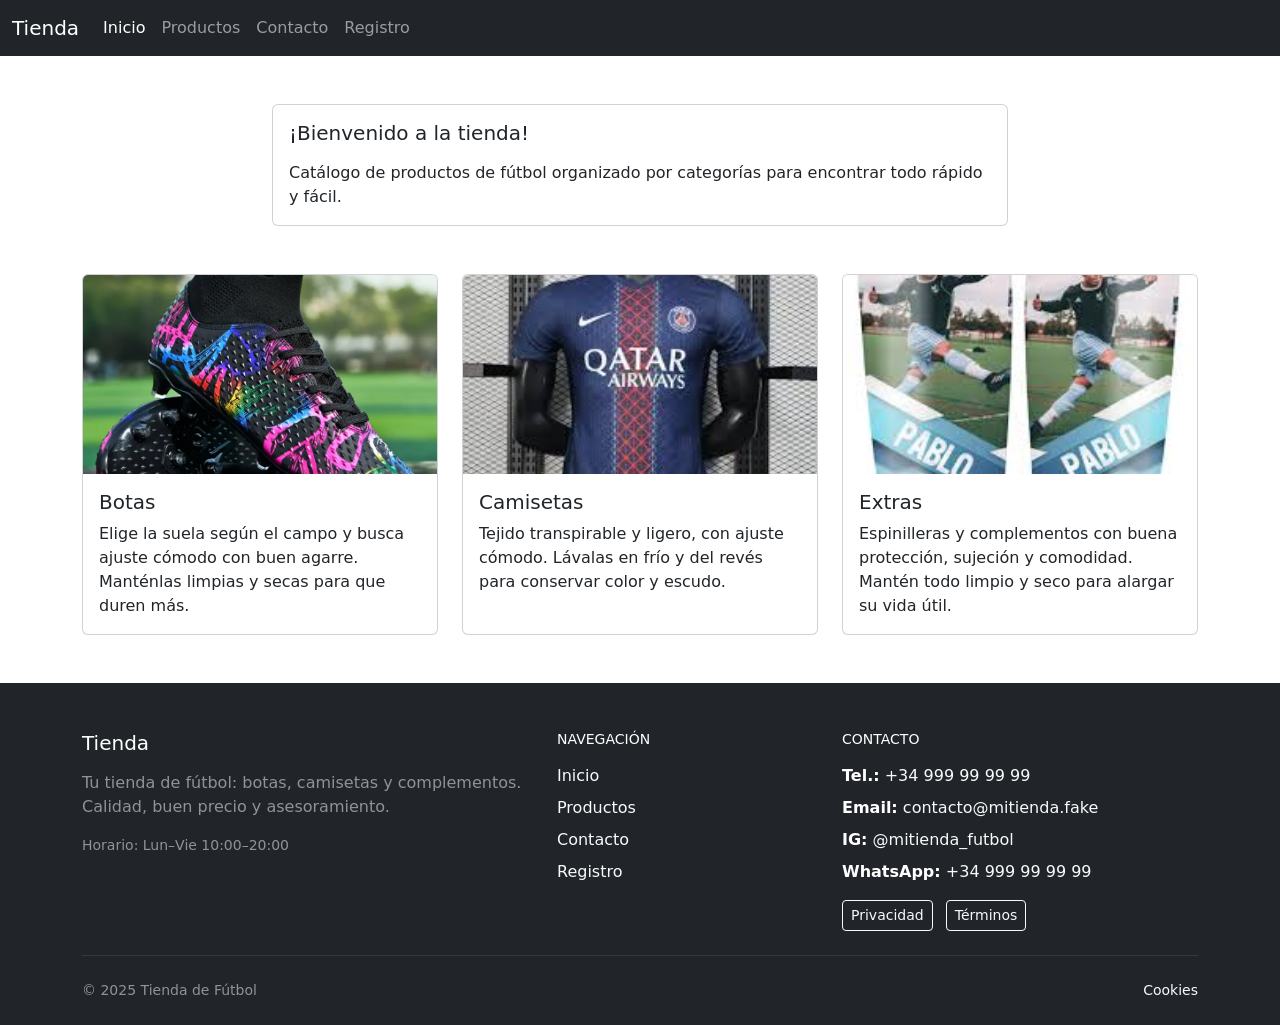
==== index.html @ d53fe701 "Primer commit" ====
<!doctype html>
<html lang="es">
<head>
  <meta charset="utf-8">
  <meta name="viewport" content="width=device-width, initial-scale=1">
  <meta name="description" content="Tienda de fútbol: botas, camisetas y complementos.">
  <link rel="stylesheet" href="styles.css">
  <link href="https://cdn.jsdelivr.net/npm/bootstrap@5.3.8/dist/css/bootstrap.min.css" rel="stylesheet" crossorigin="anonymous">
  <title>Sitio de ejemplo · Guía de estilos</title>
</head>
<body>
<nav class="navbar navbar-expand-xl navbar-dark bg-dark">
  <div class="container-fluid">
    <a class="navbar-brand" href="./index.html">Tienda</a>
    <button class="navbar-toggler" type="button" data-bs-toggle="collapse" data-bs-target="#navbarDark" aria-controls="navbarDark" aria-expanded="false" aria-label="Toggle navigation">
      <span class="navbar-toggler-icon"></span>
    </button>
    <div class="collapse navbar-collapse" id="navbarDark">
      <ul class="navbar-nav me-auto mb-2 mb-xl-0">
        <li class="nav-item"><a class="nav-link active" aria-current="page" href="./index.html">Inicio</a></li>
        <li class="nav-item"><a class="nav-link " href="./productos.html">Productos</a></li>
        <li class="nav-item"><a class="nav-link " href="./contact.html">Contacto</a></li>
        <li class="nav-item"><a class="nav-link " href="./registro.html">Registro</a></li>
      </ul>
    </div>
  </div>
</nav>
<main class="container my-5">
  <section class="mb-5">
    <div class="row justify-content-center">
      <div class="col-12 col-md-10 col-lg-8">
        <div class="card">
          <div class="card-body">
            <h5 class="card-title mb-3">¡Bienvenido a la tienda!</h5>
            <p class="card-text mb-0">
              Catálogo de productos de fútbol organizado por categorías para encontrar todo rápido y fácil.
            </p>
          </div>
        </div>
      </div>
    </div>
  </section>
  <section>
    <div class="row row-cols-1 row-cols-md-3 g-4 justify-content-center">
      <div class="col d-flex">
        <div class="card h-100 mx-auto">
          <img src="./assets/img/65938aa679c82255bab93fee07dbbc2d.webp" class="card-img-top" alt="Botas de fútbol">
          <div class="card-body">
            <h5 class="card-title">Botas</h5>
            <p class="card-text">Elige la suela según el campo y busca ajuste cómodo con buen agarre. Manténlas limpias y secas para que duren más.</p>
          </div>
        </div>
      </div>
      <div class="col d-flex">
        <div class="card h-100 mx-auto">
          <img src="./assets/img/images.jpeg" class="card-img-top" alt="Camisetas de fútbol">
          <div class="card-body">
            <h5 class="card-title">Camisetas</h5>
            <p class="card-text">Tejido transpirable y ligero, con ajuste cómodo. Lávalas en frío y del revés para conservar color y escudo.</p>
          </div>
        </div>
      </div>
      <div class="col d-flex">
        <div class="card h-100 mx-auto">
          <img src="./assets/img/descarga.jpeg" class="card-img-top" alt="Espinilleras y complementos">
          <div class="card-body">
            <h5 class="card-title">Extras</h5>
            <p class="card-text">Espinilleras y complementos con buena protección, sujeción y comodidad. Mantén todo limpio y seco para alargar su vida útil.</p>
          </div>
        </div>
      </div>
    </div>
  </section>
</main>
<footer class="bg-dark text-white mt-5 pt-5">
  <div class="container">
    <div class="row g-4">
      <div class="col-12 col-md-5">
        <a href="./index.html" class="text-decoration-none text-white">
          <h5 class="mb-3">Tienda</h5>
        </a>
        <p class="text-white-50 mb-3">
          Tu tienda de fútbol: botas, camisetas y complementos. Calidad, buen precio y asesoramiento.
        </p>
        <p class="small text-white-50 mb-0">Horario: Lun–Vie 10:00–20:00</p>
      </div>
      <div class="col-6 col-md-3">
        <h6 class="text-uppercase small mb-3">Navegación</h6>
        <ul class="list-unstyled">
          <li class="mb-2"><a class="link-light text-decoration-none" href="./index.html">Inicio</a></li>
          <li class="mb-2"><a class="link-light text-decoration-none" href="./productos.html">Productos</a></li>
          <li class="mb-2"><a class="link-light text-decoration-none" href="./contact.html">Contacto</a></li>
          <li class="mb-2"><a class="link-light text-decoration-none" href="./registro.html">Registro</a></li>
        </ul>
      </div>
      <div class="col-6 col-md-4">
        <h6 class="text-uppercase small mb-3">Contacto</h6>
        <ul class="list-unstyled text-white-50 mb-3">
          <li class="mb-2"><strong class="text-white">Tel.:</strong> <a class="link-light text-decoration-none" href="tel:+34999999999">+34 999 99 99 99</a></li>
          <li class="mb-2"><strong class="text-white">Email:</strong> <a class="link-light text-decoration-none" href="mailto:contacto@mitienda.fake">contacto@mitienda.fake</a></li>
          <li class="mb-2"><strong class="text-white">IG:</strong> <a class="link-light text-decoration-none" href="#">@mitienda_futbol</a></li>
          <li><strong class="text-white">WhatsApp:</strong> <a class="link-light text-decoration-none" href="#">+34 999 99 99 99</a></li>
        </ul>
        <div>
          <a href="#" class="btn btn-outline-light btn-sm">Privacidad</a>
          <a href="#" class="btn btn-outline-light btn-sm ms-2">Términos</a>
        </div>
      </div>
    </div>
    <hr class="border-secondary my-4">
    <div class="d-flex flex-column flex-md-row align-items-center justify-content-between pb-4">
      <span class="small text-white-50">© 2025 Tienda de Fútbol</span>
      <a href="#" class="small link-light text-decoration-none">Cookies</a>
    </div>
  </div>
</footer>
<script src="https://cdn.jsdelivr.net/npm/bootstrap@5.3.8/dist/js/bootstrap.bundle.min.js" crossorigin="anonymous"></script>
</body>
</html>
---- styles.css ----
/* Estilos comunes */
.soft-card { border-radius: .75rem; box-shadow: 0 .25rem 1rem rgba(0,0,0,.06); }
.section-title { position: relative; padding-left: 1rem; }
.section-title::before { content:""; position:absolute; left:0; top:.2rem; bottom:.2rem; width:.25rem; border-radius:.25rem; background:#212529; opacity:.9; }
/* Placeholder cuadrado para productos */
.img-placeholder { aspect-ratio: 1 / 1; background: #f8f9fa; border: 2px dashed #ced4da; border-radius: .5rem; display:flex; align-items:center; justify-content:center; font-size:.9rem; color:#6c757d; user-select:none; }
/* Opcional: imágenes uniformes en cards de index si añades fotos reales */
.card-img-top { aspect-ratio: 16 / 9; object-fit: cover; }
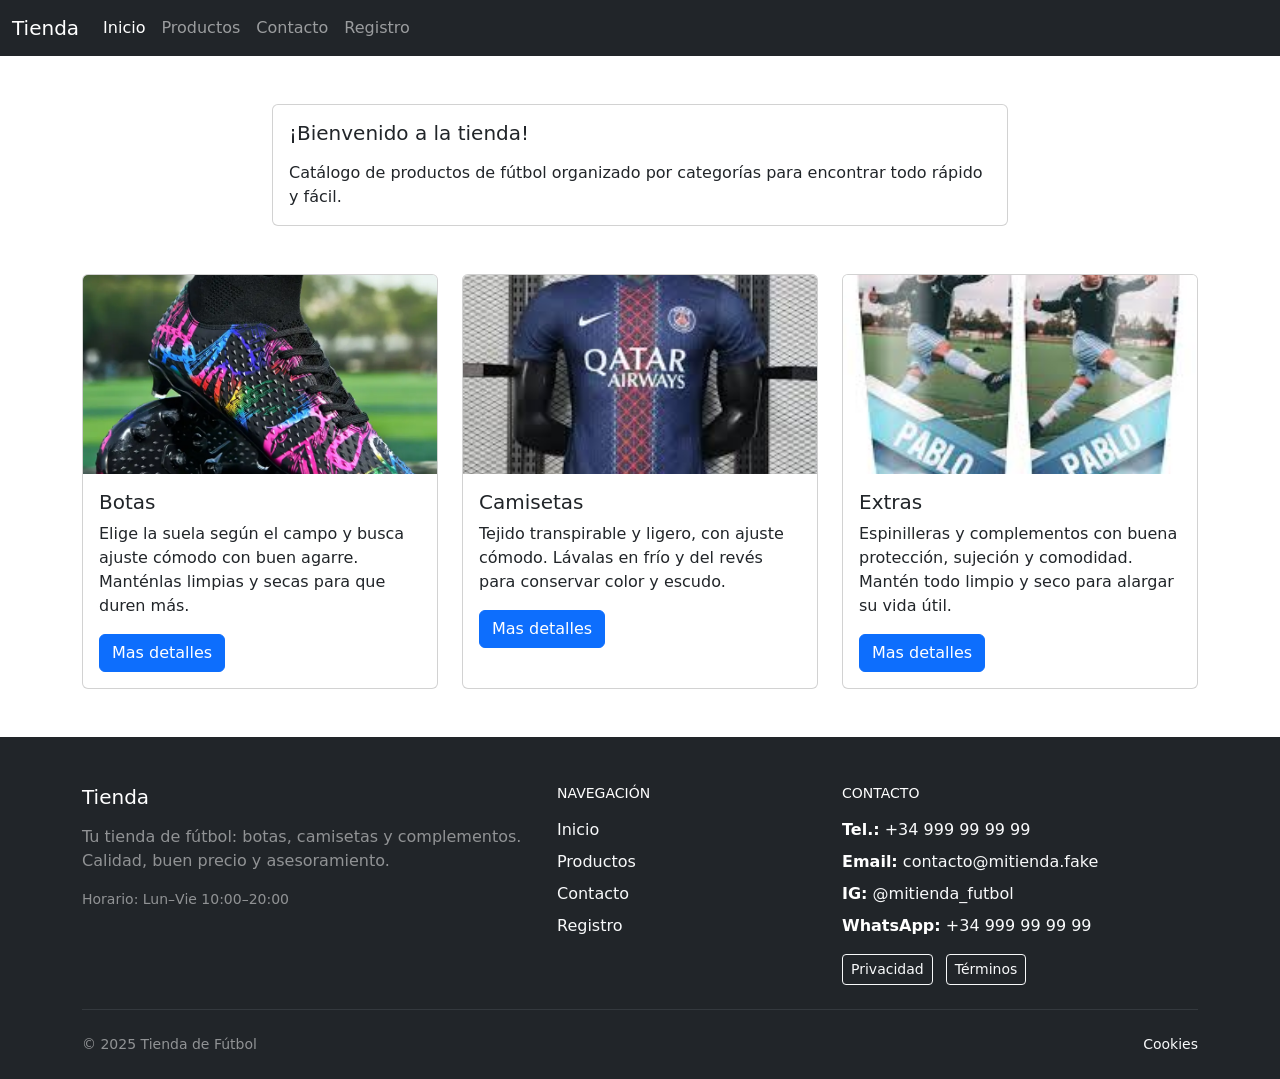
==== commit 88829987: "botones detalles v1" ====
--- a/index.html
+++ b/index.html
@@ -48,6 +48,7 @@
           <div class="card-body">
             <h5 class="card-title">Botas</h5>
             <p class="card-text">Elige la suela según el campo y busca ajuste cómodo con buen agarre. Manténlas limpias y secas para que duren más.</p>
+            <a href="#" class="btn btn-primary">Mas detalles</a>
           </div>
         </div>
       </div>
@@ -57,6 +58,7 @@
           <div class="card-body">
             <h5 class="card-title">Camisetas</h5>
             <p class="card-text">Tejido transpirable y ligero, con ajuste cómodo. Lávalas en frío y del revés para conservar color y escudo.</p>
+            <a href="#" class="btn btn-primary">Mas detalles</a>
           </div>
         </div>
       </div>
@@ -66,6 +68,7 @@
           <div class="card-body">
             <h5 class="card-title">Extras</h5>
             <p class="card-text">Espinilleras y complementos con buena protección, sujeción y comodidad. Mantén todo limpio y seco para alargar su vida útil.</p>
+            <a href="#" class="btn btn-primary">Mas detalles</a>
           </div>
         </div>
       </div>
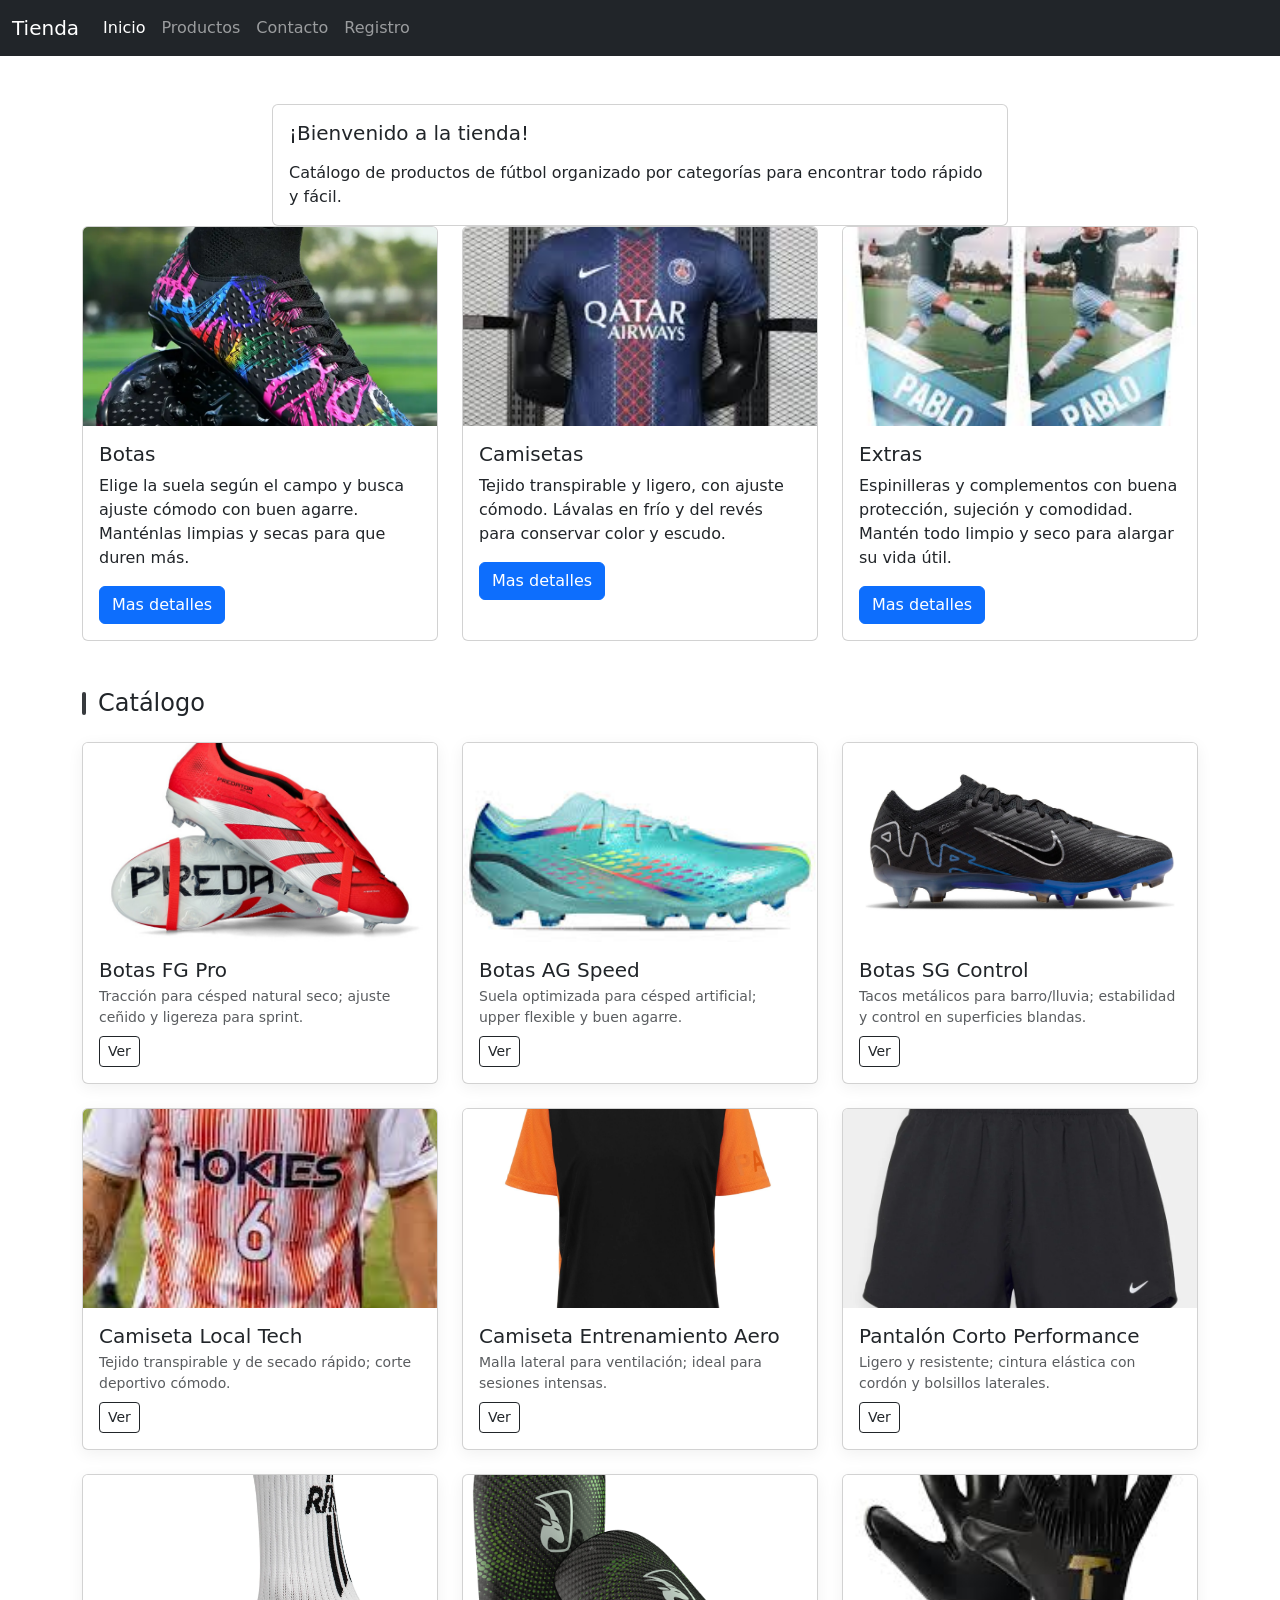
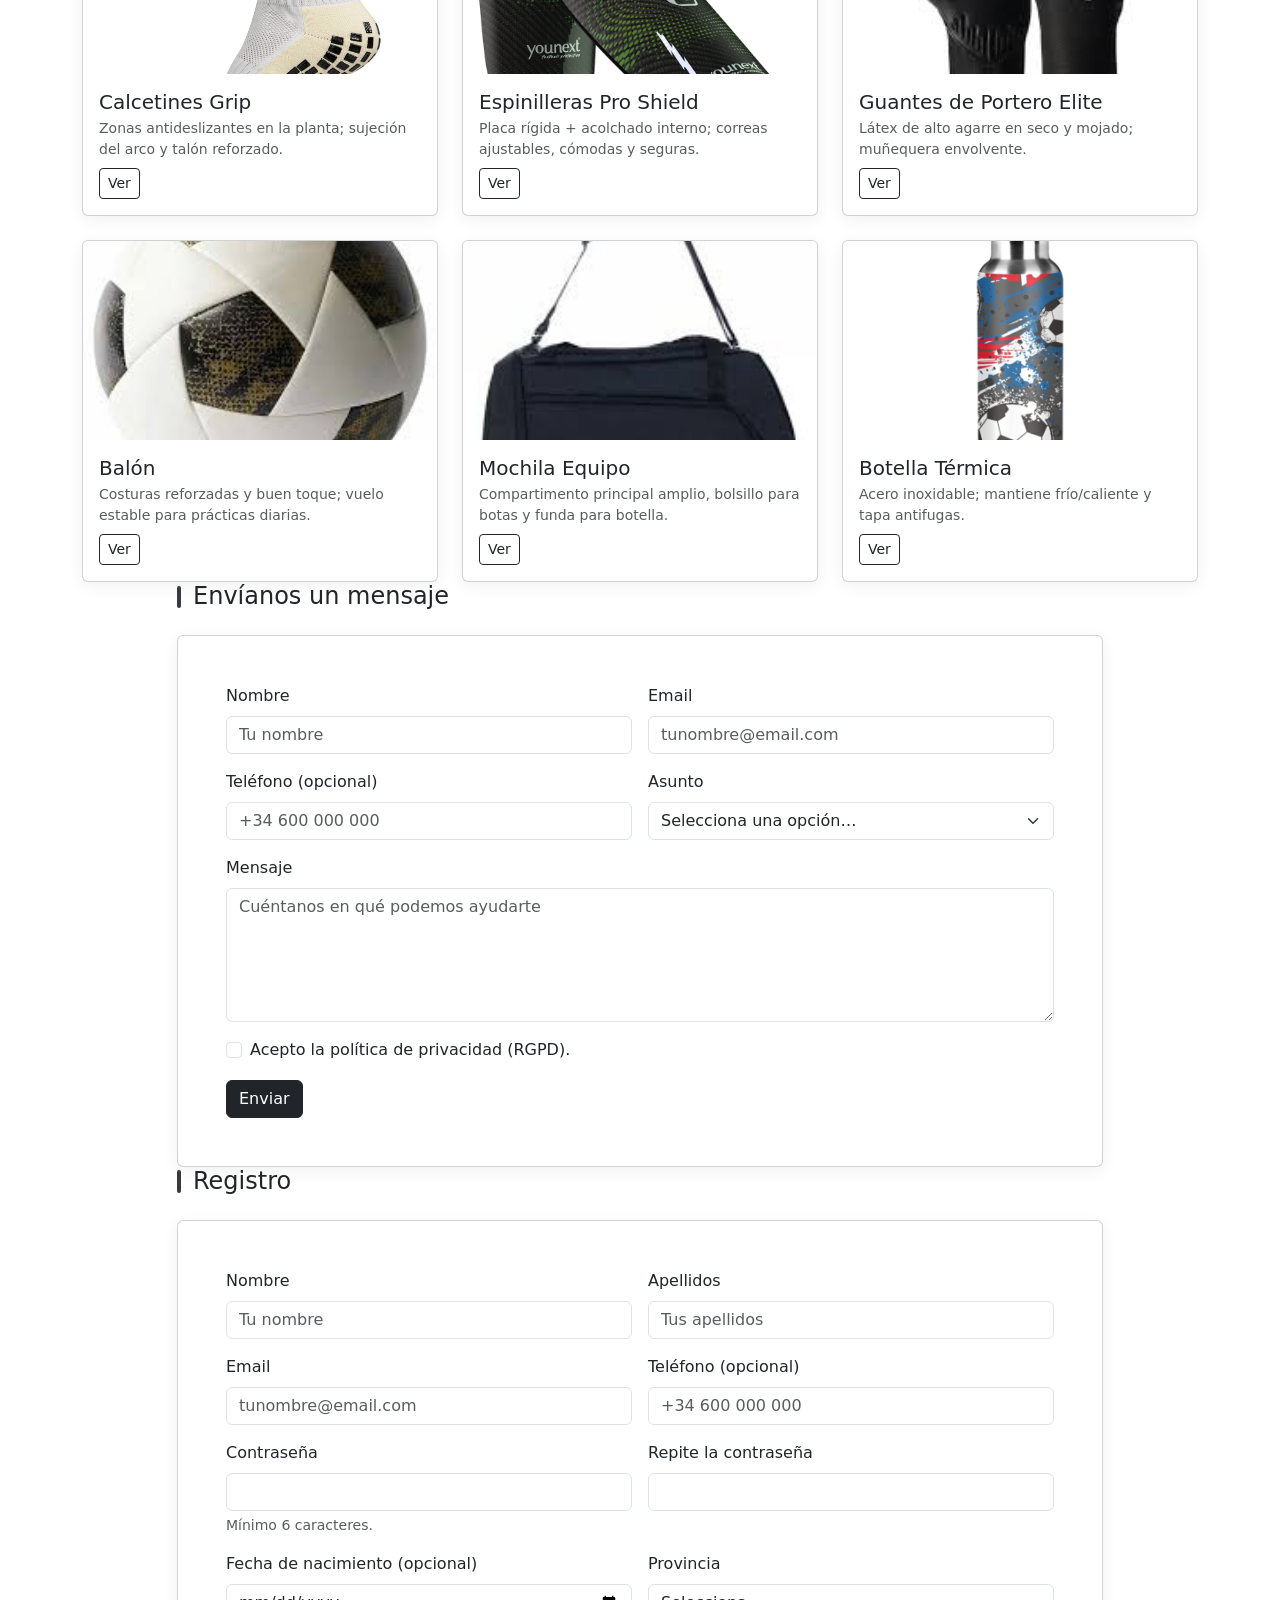
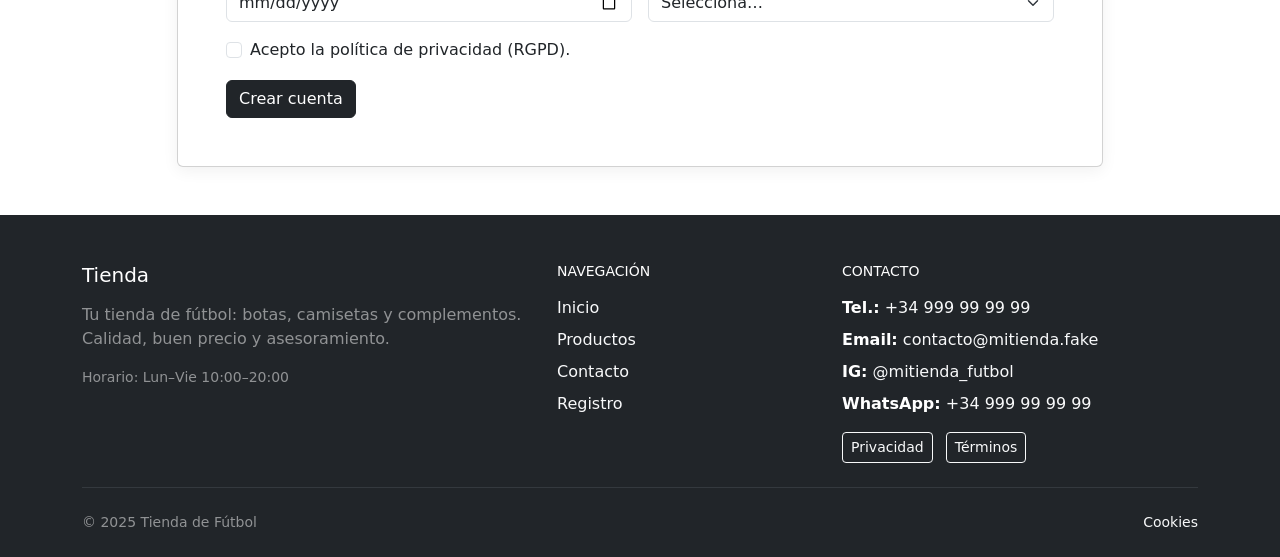
==== commit 150505fb: "correcion_v2" ====
--- a/index.html
+++ b/index.html
@@ -9,6 +9,7 @@
   <title>Sitio de ejemplo · Guía de estilos</title>
 </head>
 <body>
+  <!--Barra de navegacion-->
 <nav class="navbar navbar-expand-xl navbar-dark bg-dark">
   <div class="container-fluid">
     <a class="navbar-brand" href="./index.html">Tienda</a>
@@ -17,16 +18,19 @@
     </button>
     <div class="collapse navbar-collapse" id="navbarDark">
       <ul class="navbar-nav me-auto mb-2 mb-xl-0">
-        <li class="nav-item"><a class="nav-link active" aria-current="page" href="./index.html">Inicio</a></li>
-        <li class="nav-item"><a class="nav-link " href="./productos.html">Productos</a></li>
-        <li class="nav-item"><a class="nav-link " href="./contact.html">Contacto</a></li>
-        <li class="nav-item"><a class="nav-link " href="./registro.html">Registro</a></li>
+        <li class="nav-item"><a class="nav-link active" href="#">Inicio</a></li>
+        <li class="nav-item"><a class="nav-link " href="#">Productos</a></li>
+        <li class="nav-item"><a class="nav-link " href="#">Contacto</a></li>
+        <li class="nav-item"><a class="nav-link " href="#">Registro</a></li>
       </ul>
     </div>
   </div>
 </nav>
+
+<!--Contenido-->
 <main class="container my-5">
-  <section class="mb-5">
+  <!--Index-->
+  <section id="Inicio" class="page-section mb-5">
     <div class="row justify-content-center">
       <div class="col-12 col-md-10 col-lg-8">
         <div class="card">
@@ -39,8 +43,6 @@
         </div>
       </div>
     </div>
-  </section>
-  <section>
     <div class="row row-cols-1 row-cols-md-3 g-4 justify-content-center">
       <div class="col d-flex">
         <div class="card h-100 mx-auto">
@@ -74,7 +76,302 @@
       </div>
     </div>
   </section>
+
+  <!--productos-->
+  <section id="Productos" class="page-section">
+  <h2 class="h4 section-title mb-4">Catálogo</h2>
+  <div class="row row-cols-1 row-cols-sm-2 row-cols-lg-3 g-4">
+
+    <div class="col d-flex">
+      <div class="card soft-card h-100 w-100">
+        <img src="./assets/img/fgpro.jpg" class="card-img-top" alt="Botas FG Pro">
+        <div class="card-body">
+          <h5 class="card-title mb-1">Botas FG Pro</h5>
+          <p class="card-text small text-muted mb-2">Tracción para césped natural seco; ajuste ceñido y ligereza para sprint.</p>
+          <div class="d-flex justify-content-between align-items-center">
+            <a href="#" class="btn btn-outline-dark btn-sm">Ver</a>
+          </div>
+        </div>
+      </div>
+    </div>
+    <div class="col d-flex">
+      <div class="card soft-card h-100 w-100">
+        <img src="./assets/img/speed.jpeg" class="card-img-top" alt="Botas AG Speed">
+        <div class="card-body">
+          <h5 class="card-title mb-1">Botas AG Speed</h5>
+          <p class="card-text small text-muted mb-2">Suela optimizada para césped artificial; upper flexible y buen agarre.</p>
+          <div class="d-flex justify-content-between align-items-center">
+            <a href="#" class="btn btn-outline-dark btn-sm">Ver</a>
+          </div>
+        </div>
+      </div>
+    </div>
+    <div class="col d-flex">
+      <div class="card soft-card h-100 w-100">
+        <img src="./assets/img/control.jpg" class="card-img-top" alt="Botas SG Control">
+        <div class="card-body">
+          <h5 class="card-title mb-1">Botas SG Control</h5>
+          <p class="card-text small text-muted mb-2">Tacos metálicos para barro/lluvia; estabilidad y control en superficies blandas.</p>
+          <div class="d-flex justify-content-between align-items-center">
+            <a href="#" class="btn btn-outline-dark btn-sm">Ver</a>
+          </div>
+        </div>
+      </div>
+    </div>
+    <div class="col d-flex">
+      <div class="card soft-card h-100 w-100">
+        <img src="./assets/img/localtech.jpeg" class="card-img-top" alt="Camiseta local tech">
+        <div class="card-body">
+          <h5 class="card-title mb-1">Camiseta Local Tech</h5>
+          <p class="card-text small text-muted mb-2">Tejido transpirable y de secado rápido; corte deportivo cómodo.</p>
+          <div class="d-flex justify-content-between align-items-center">
+            <a href="#" class="btn btn-outline-dark btn-sm">Ver</a>
+          </div>
+        </div>
+      </div>
+    </div>
+    <div class="col d-flex">
+      <div class="card soft-card h-100 w-100">
+        <img src="./assets/img/entrenamiento.webp" class="card-img-top" alt="Camiseta Entrenamiento Aero">
+        <div class="card-body">
+          <h5 class="card-title mb-1">Camiseta Entrenamiento Aero</h5>
+          <p class="card-text small text-muted mb-2">Malla lateral para ventilación; ideal para sesiones intensas.</p>
+          <div class="d-flex justify-content-between align-items-center">
+            <a href="#" class="btn btn-outline-dark btn-sm">Ver</a>
+          </div>
+        </div>
+      </div>
+    </div>
+    <div class="col d-flex">
+      <div class="card soft-card h-100 w-100">
+        <img src="./assets/img/pantaloneta.webp" class="card-img-top" alt="Pantalón Corto Performance">
+        <div class="card-body">
+          <h5 class="card-title mb-1">Pantalón Corto Performance</h5>
+          <p class="card-text small text-muted mb-2">Ligero y resistente; cintura elástica con cordón y bolsillos laterales.</p>
+          <div class="d-flex justify-content-between align-items-center">
+            <a href="#" class="btn btn-outline-dark btn-sm">Ver</a>
+          </div>
+        </div>
+      </div>
+    </div>
+    <div class="col d-flex">
+      <div class="card soft-card h-100 w-100">
+        <img src="./assets/img/calcetines.webp" class="card-img-top" alt="Calcetines Grip">
+        <div class="card-body">
+          <h5 class="card-title mb-1">Calcetines Grip</h5>
+          <p class="card-text small text-muted mb-2">Zonas antideslizantes en la planta; sujeción del arco y talón reforzado.</p>
+          <div class="d-flex justify-content-between align-items-center">
+            <a href="#" class="btn btn-outline-dark btn-sm">Ver</a>
+          </div>
+        </div>
+      </div>
+    </div>
+    <div class="col d-flex">
+      <div class="card soft-card h-100 w-100">
+        <img src="./assets/img/espinilleras-personalizadas-home.png" class="card-img-top" alt="Espinilleras Pro Shield">
+        <div class="card-body">
+          <h5 class="card-title mb-1">Espinilleras Pro Shield</h5>
+          <p class="card-text small text-muted mb-2">Placa rígida + acolchado interno; correas ajustables, cómodas y seguras.</p>
+          <div class="d-flex justify-content-between align-items-center">
+            <a href="#" class="btn btn-outline-dark btn-sm">Ver</a>
+          </div>
+        </div>
+      </div>
+    </div>
+    <div class="col d-flex">
+      <div class="card soft-card h-100 w-100">
+        <img src="./assets/img/guantes.jpeg" class="card-img-top" alt="Guantes de Portero Elite">
+        <div class="card-body">
+          <h5 class="card-title mb-1">Guantes de Portero Elite</h5>
+          <p class="card-text small text-muted mb-2">Látex de alto agarre en seco y mojado; muñequera envolvente.</p>
+          <div class="d-flex justify-content-between align-items-center">
+            <a href="#" class="btn btn-outline-dark btn-sm">Ver</a>
+          </div>
+        </div>
+      </div>
+    </div>
+    <div class="col d-flex">
+      <div class="card soft-card h-100 w-100">
+        <img src="./assets/img/balon.jpeg" class="card-img-top" alt="Balon">
+        <div class="card-body">
+          <h5 class="card-title mb-1">Balón</h5>
+          <p class="card-text small text-muted mb-2">Costuras reforzadas y buen toque; vuelo estable para prácticas diarias.</p>
+          <div class="d-flex justify-content-between align-items-center">
+            <a href="#" class="btn btn-outline-dark btn-sm">Ver</a>
+          </div>
+        </div>
+      </div>
+    </div>
+    <div class="col d-flex">
+      <div class="card soft-card h-100 w-100">
+        <img src="./assets/img/mochila.jpeg" class="card-img-top" alt="Mochila Equipo">
+        <div class="card-body">
+          <h5 class="card-title mb-1">Mochila Equipo</h5>
+          <p class="card-text small text-muted mb-2">Compartimento principal amplio, bolsillo para botas y funda para botella.</p>
+          <div class="d-flex justify-content-between align-items-center">
+            <a href="#" class="btn btn-outline-dark btn-sm">Ver</a>
+          </div>
+        </div>
+      </div>
+    </div>
+    <div class="col d-flex">
+      <div class="card soft-card h-100 w-100">
+        <img src="./assets/img/botella.jpg" class="card-img-top" alt="Botellas Termica">
+        <div class="card-body">
+          <h5 class="card-title mb-1">Botella Térmica</h5>
+          <p class="card-text small text-muted mb-2">Acero inoxidable; mantiene frío/caliente y tapa antifugas.</p>
+          <div class="d-flex justify-content-between align-items-center">
+            <a href="#" class="btn btn-outline-dark btn-sm">Ver</a>
+          </div>
+        </div>
+      </div>
+    </div>
+  </div>
+</section>
+
+
+<!--Contacto-->
+<section id="Contacto" class="page-section">
+  <div class="row justify-content-center">
+    <div class="col-12 col-lg-10">
+      <h2 class="h4 section-title mb-4">Envíanos un mensaje</h2>
+      <div class="card soft-card">
+        <div class="card-body p-4 p-md-5">
+          <form action="#" method="post" class="needs-validation" novalidate>
+            <div class="row g-3">
+              <div class="col-12 col-md-6">
+                <label for="nombre" class="form-label">Nombre</label>
+                <input type="text" class="form-control" id="nombre" name="nombre" placeholder="Tu nombre" required>
+                <div class="invalid-feedback">Indica tu nombre.</div>
+              </div>
+              <div class="col-12 col-md-6">
+                <label for="email" class="form-label">Email</label>
+                <input type="email" class="form-control" id="email" name="email" placeholder="tunombre@email.com" required>
+                <div class="invalid-feedback">Indica un email válido.</div>
+              </div>
+              <div class="col-12 col-md-6">
+                <label for="telefono" class="form-label">Teléfono (opcional)</label>
+                <input type="tel" class="form-control" id="telefono" name="telefono" placeholder="+34 600 000 000" pattern="^[0-9+\s()-]{6,}$">
+                <div class="invalid-feedback">Revisa el formato del teléfono.</div>
+              </div>
+              <div class="col-12 col-md-6">
+                <label for="asunto" class="form-label">Asunto</label>
+                <select id="asunto" name="asunto" class="form-select" required>
+                  <option value="" selected disabled>Selecciona una opción…</option>
+                  <option value="botas">Consulta sobre botas</option>
+                  <option value="camisetas">Consulta sobre camisetas</option>
+                  <option value="complementos">Espinilleras y complementos</option>
+                  <option value="pedido">Estado de un pedido</option>
+                  <option value="otros">Otros</option>
+                </select>
+                <div class="invalid-feedback">Selecciona un asunto.</div>
+              </div>
+              <div class="col-12">
+                <label for="mensaje" class="form-label">Mensaje</label>
+                <textarea class="form-control" id="mensaje" name="mensaje" rows="5" placeholder="Cuéntanos en qué podemos ayudarte" required></textarea>
+                <div class="invalid-feedback">Escribe tu mensaje.</div>
+              </div>
+              <div class="col-12">
+                <div class="form-check">
+                  <input class="form-check-input" type="checkbox" id="privacidad" required>
+                  <label class="form-check-label" for="privacidad">Acepto la política de privacidad (RGPD).</label>
+                  <div class="invalid-feedback">Debes aceptar la política de privacidad.</div>
+                </div>
+              </div>
+              <div class="col-12">
+                <button type="submit" class="btn btn-dark">Enviar</button>
+              </div>
+            </div>
+          </form>
+        </div>
+      </div>
+    </div>
+  </div>
+</section>
+
+
+<!--Registrar-->
+<section id="Registro" class="page-section">
+  <div class="row justify-content-center">
+    <div class="col-12 col-lg-10">
+      <h2 class="h4 section-title mb-4">Registro</h2>
+      <div class="card soft-card">
+        <div class="card-body p-4 p-md-5">
+          <form action="#" method="post" class="needs-validation" novalidate id="form-registro">
+            <div class="row g-3">
+              <div class="col-12 col-md-6">
+                <label for="nombre" class="form-label">Nombre</label>
+                <input type="text" class="form-control" id="nombre" name="nombre" placeholder="Tu nombre" required>
+                <div class="invalid-feedback">Indica tu nombre.</div>
+              </div>
+              <div class="col-12 col-md-6">
+                <label for="apellidos" class="form-label">Apellidos</label>
+                <input type="text" class="form-control" id="apellidos" name="apellidos" placeholder="Tus apellidos" required>
+                <div class="invalid-feedback">Indica tus apellidos.</div>
+              </div>
+              <div class="col-12 col-md-6">
+                <label for="email" class="form-label">Email</label>
+                <input type="email" class="form-control" id="email" name="email" placeholder="tunombre@email.com" required>
+                <div class="invalid-feedback">Indica un email válido.</div>
+              </div>
+              <div class="col-12 col-md-6">
+                <label for="telefono" class="form-label">Teléfono (opcional)</label>
+                <input type="tel" class="form-control" id="telefono" name="telefono" placeholder="+34 600 000 000" pattern="^[0-9+\s()-]{6,}$">
+                <div class="invalid-feedback">Revisa el formato del teléfono.</div>
+              </div>
+              <div class="col-12 col-md-6">
+                <label for="password" class="form-label">Contraseña</label>
+                <input type="password" class="form-control" id="password" name="password" minlength="6" required>
+                <div class="form-text">Mínimo 6 caracteres.</div>
+                <div class="invalid-feedback">Introduce una contraseña válida (mín. 6).</div>
+              </div>
+              <div class="col-12 col-md-6">
+                <label for="password2" class="form-label">Repite la contraseña</label>
+                <input type="password" class="form-control" id="password2" name="password2" minlength="6" required>
+                <div class="invalid-feedback">Las contraseñas no coinciden.</div>
+              </div>
+              <div class="col-12 col-md-6">
+                <label for="fecha" class="form-label">Fecha de nacimiento (opcional)</label>
+                <input type="date" class="form-control" id="fecha" name="fecha">
+              </div>
+              <div class="col-12 col-md-6">
+                <label for="provincia" class="form-label">Provincia</label>
+                <select id="provincia" name="provincia" class="form-select" required>
+                  <option value="" selected disabled>Selecciona…</option>
+                  <option>A Coruña</option><option>Álava</option><option>Albacete</option><option>Alicante</option>
+                  <option>Almería</option><option>Asturias</option><option>Ávila</option><option>Badajoz</option>
+                  <option>Barcelona</option><option>Burgos</option><option>Cádiz</option><option>Ciudad Real</option>
+                  <option>Córdoba</option><option>Cuenca</option><option>Girona</option><option>Granada</option>
+                  <option>Guadalajara</option><option>Gipuzkoa</option><option>Huelva</option><option>Huesca</option>
+                  <option>Illes Balears</option><option>Jaén</option><option>La Rioja</option><option>Las Palmas</option>
+                  <option>León</option><option>Lleida</option><option>Lugo</option><option>Madrid</option>
+                  <option>Málaga</option><option>Murcia</option><option>Navarra</option><option>Ourense</option>
+                  <option>Palencia</option><option>Pontevedra</option><option>Salamanca</option><option>Segovia</option>
+                  <option>Sevilla</option><option>Soria</option><option>Tarragona</option><option>Santa Cruz de Tenerife</option>
+                  <option>Teruel</option><option>Toledo</option><option>Valencia</option><option>Valladolid</option>
+                  <option>Bizkaia</option><option>Zamora</option><option>Zaragoza</option>
+                </select>
+                <div class="invalid-feedback">Selecciona tu provincia.</div>
+              </div>
+              <div class="col-12">
+                <div class="form-check">
+                  <input class="form-check-input" type="checkbox" id="privacidad" required>
+                  <label class="form-check-label" for="privacidad">Acepto la política de privacidad (RGPD).</label>
+                  <div class="invalid-feedback">Debes aceptar la política de privacidad.</div>
+                </div>
+              </div>
+              <div class="col-12">
+                <button type="submit" class="btn btn-dark">Crear cuenta</button>
+              </div>
+            </div>
+          </form>
+        </div>
+      </div>
+    </div>
+  </div>
+</section>
 </main>
+
 <footer class="bg-dark text-white mt-5 pt-5">
   <div class="container">
     <div class="row g-4">
@@ -118,5 +415,6 @@
   </div>
 </footer>
 <script src="https://cdn.jsdelivr.net/npm/bootstrap@5.3.8/dist/js/bootstrap.bundle.min.js" crossorigin="anonymous"></script>
+<script src="./assets/js/01_spa_index.js"></script>
 </body>
 </html>
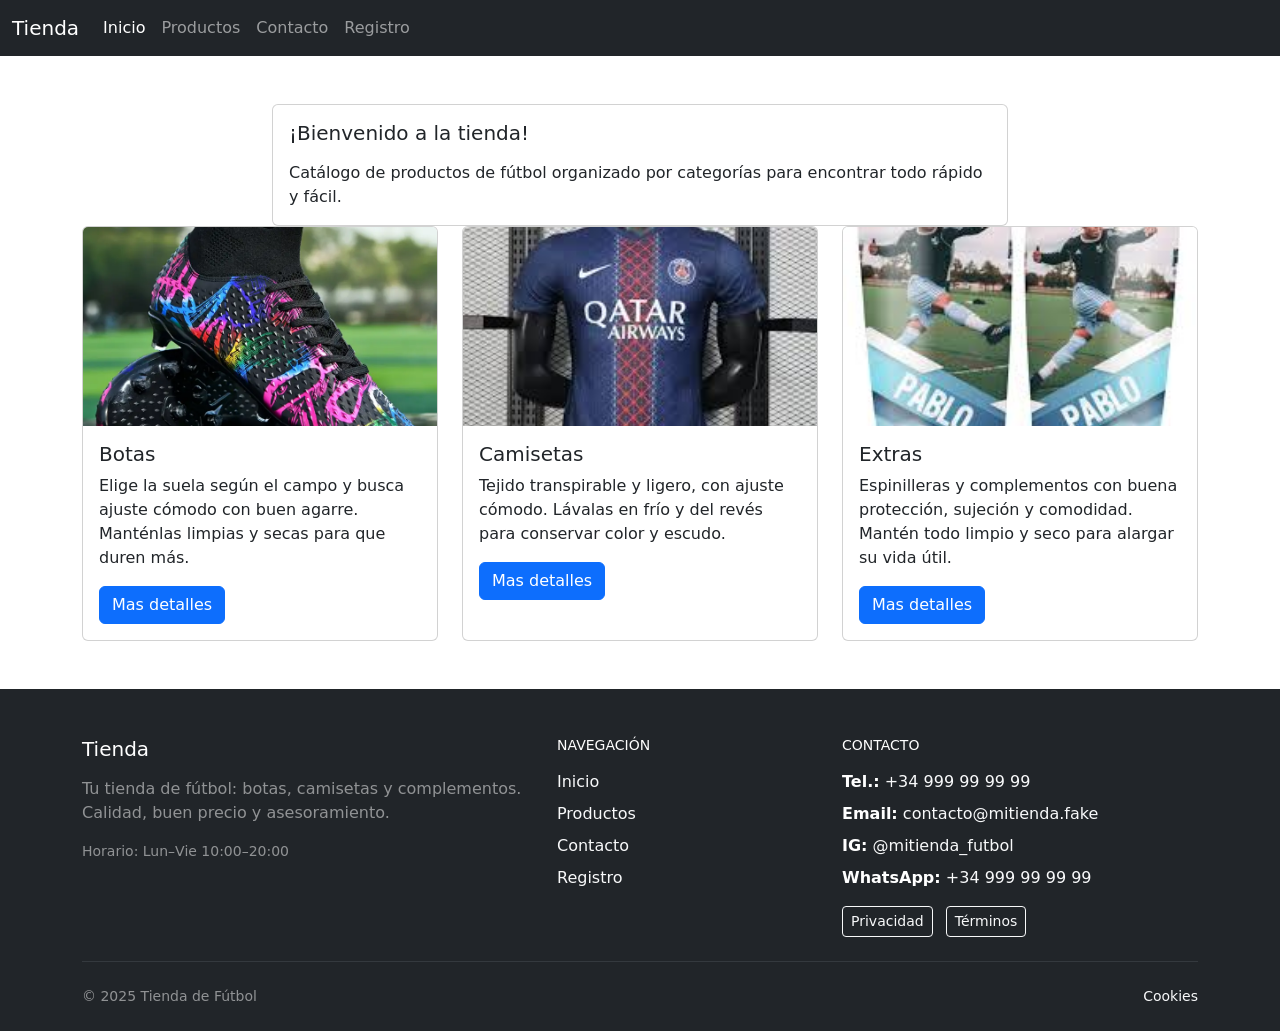
==== commit 66ddea25: "correcion_V2" ====
--- a/index.html
+++ b/index.html
@@ -30,7 +30,7 @@
 <!--Contenido-->
 <main class="container my-5">
   <!--Index-->
-  <section id="Inicio" class="page-section mb-5">
+  <section id="inicio" class="page-section mb-5">
     <div class="row justify-content-center">
       <div class="col-12 col-md-10 col-lg-8">
         <div class="card">
@@ -78,7 +78,7 @@
   </section>
 
   <!--productos-->
-  <section id="Productos" class="page-section">
+  <section id="productos" class="page-section">
   <h2 class="h4 section-title mb-4">Catálogo</h2>
   <div class="row row-cols-1 row-cols-sm-2 row-cols-lg-3 g-4">
 
@@ -231,7 +231,7 @@
 
 
 <!--Contacto-->
-<section id="Contacto" class="page-section">
+<section id="contacto" class="page-section">
   <div class="row justify-content-center">
     <div class="col-12 col-lg-10">
       <h2 class="h4 section-title mb-4">Envíanos un mensaje</h2>
@@ -291,7 +291,7 @@
 
 
 <!--Registrar-->
-<section id="Registro" class="page-section">
+<section id="registro" class="page-section">
   <div class="row justify-content-center">
     <div class="col-12 col-lg-10">
       <h2 class="h4 section-title mb-4">Registro</h2>
@@ -414,7 +414,9 @@
     </div>
   </div>
 </footer>
+<script src="https://code.jquery.com/jquery-3.7.1.min.js"></script>
+<script src="./assets/js/01_spa_index.js"></script>
 <script src="https://cdn.jsdelivr.net/npm/bootstrap@5.3.8/dist/js/bootstrap.bundle.min.js" crossorigin="anonymous"></script>
-<script src="./assets/js/01_spa_index.js"></script>
+
 </body>
 </html>
